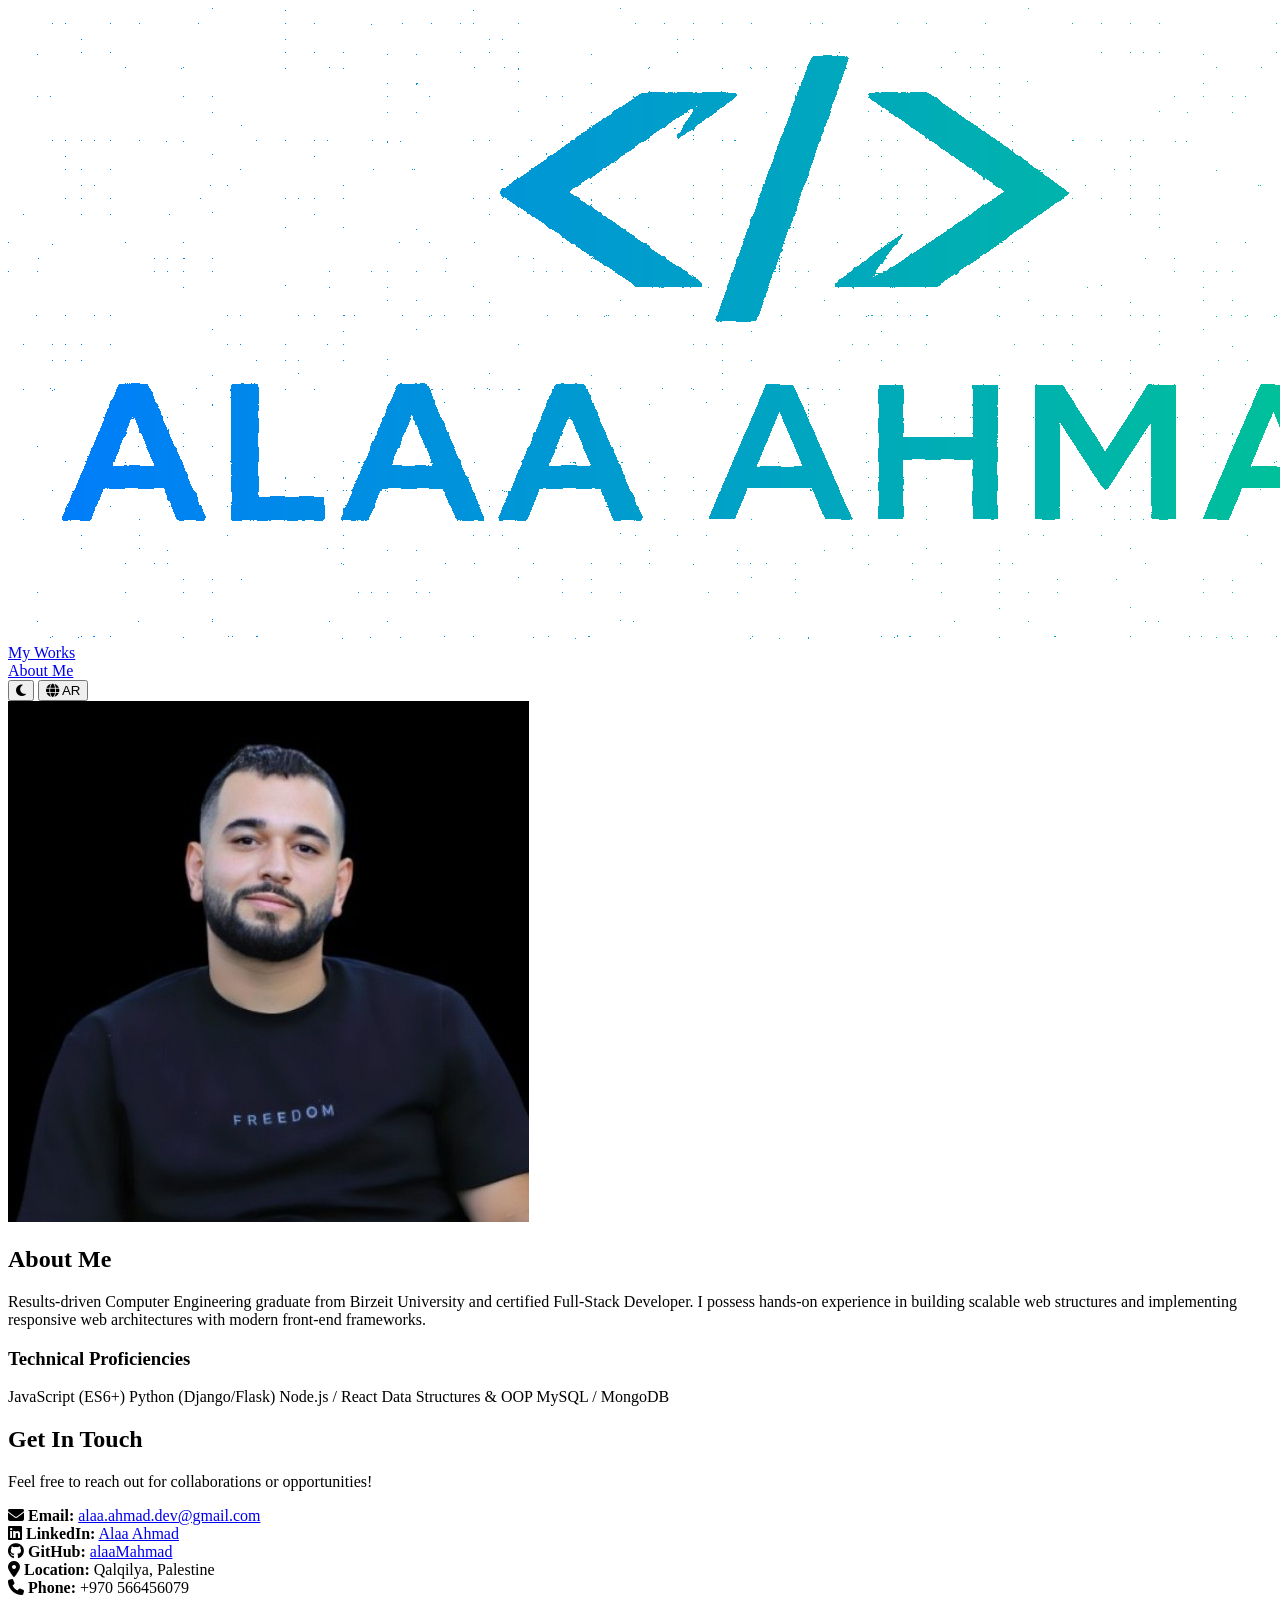
==== about.html @ a3a43dff "this is my v1 portfolio" ====
<!doctype html>
<html lang="en" dir="ltr">
  <head>
    <meta charset="UTF-8" />
    <meta name="viewport" content="width=device-width, initial-scale=1.0" />
    <title>About Alaa Ahmad</title>

    <!-- SEO Meta Tags -->
    <meta
      name="description"
      content="Computer Engineering Graduate & Full-Stack Developer Portfolio - Alaa Ahmad"
    />
    <meta
      name="keywords"
      content="Alaa Ahmad, علاء أحمد, Full-Stack Developer, Computer Engineering, Portfolio, Birzeit University, Palestine"
    />
    <meta name="author" content="Alaa Ahmad" />

    <!-- Favicon -->
    <link rel="icon" type="image/png" href="images/AlaaAhmad_logo.png" />

    <!-- Stylesheets -->
    <link rel="stylesheet" href="CSS/styles.css" />
    <!-- Font Awesome CDN for Icons -->
    <link
      rel="stylesheet"
      href="https://cdnjs.cloudflare.com/ajax/libs/font-awesome/6.5.1/css/all.min.css"
    />
  </head>
  <body>
    <!-- Navigation Header -->
    <header class="header-div">
      <div class="nav-div container">
        <!-- Logo Image Link -->
        <a href="index.html" class="logo-link">
          <img
            src="images/AlaaAhmad_logo.png"
            alt="Alaa Ahmad Logo"
            class="nav-logo-img"
          />
        </a>
        <nav class="nav-links" aria-label="Main Navigation">
          <div><a href="index.html" data-i18n="navWorks">My Works</a></div>
          <div>
            <a href="about.html" class="active" data-i18n="navAbout"
              >About Me</a
            >
          </div>
        </nav>
        <div class="controls">
          <button id="theme-toggle" aria-label="Toggle Theme">
            <i class="fa-solid fa-moon"></i>
          </button>
          <button id="lang-toggle" aria-label="Toggle Language">
            <i class="fa-solid fa-globe"></i>
            <span data-i18n="langText">EN/AR</span>
          </button>
        </div>
      </div>
    </header>

    <!-- Main Content Area -->
    <main class="main-content container about-container">
      <!-- About Section -->
      <section class="about-content" aria-labelledby="about-heading">
        <div class="profile-area">
          <img src="images/me.jpg" alt="Alaa Ahmad" class="profile-img" />
          <h1 id="about-heading" data-i18n="aboutMeTitle">About Me</h1>
        </div>
        <p data-i18n="aboutBio">
          Results-driven Computer Engineering graduate from Birzeit University
          and certified Full-Stack Developer. I possess hands-on experience in
          building scalable web structures and implementing responsive web
          architectures with modern front-end frameworks.
        </p>

        <h3 data-i18n="skillsTitle">Technical Proficiencies</h3>
        <div class="skills-container">
          <span class="skill-tag">JavaScript (ES6+)</span>
          <span class="skill-tag">Python (Django/Flask)</span>
          <span class="skill-tag">Node.js / React</span>
          <span class="skill-tag">Data Structures & OOP</span>
          <span class="skill-tag">MySQL / MongoDB</span>
        </div>
      </section>

      <!-- Contact Section -->
      <section class="contact-section" aria-labelledby="contact-heading">
        <h2 id="contact-heading" data-i18n="contactTitle">Get In Touch</h2>
        <p data-i18n="contactPrompt">
          Feel free to reach out for collaborations or opportunities!
        </p>
        <div class="contact-list">
          <!-- Email -->
          <div class="contact-item">
            <i class="fa-solid fa-envelope contact-icon"></i>
            <strong data-i18n="contactEmail">Email:</strong>
            <a href="mailto:alaa.ahmad.dev@gmail.com"
              >alaa.ahmad.dev@gmail.com</a
            >
          </div>
          <!-- LinkedIn -->
          <div class="contact-item">
            <i class="fa-brands fa-linkedin contact-icon"></i>
            <strong data-i18n="contactLinkedIn">LinkedIn:</strong>
            <a href="https://linkedin.com/in/alaa-mahmad" target="_blank"
              >Alaa Ahmad</a
            >
          </div>
          <!-- GitHub -->
          <div class="contact-item">
            <i class="fa-brands fa-github contact-icon"></i>
            <strong data-i18n="contactGitHub">GitHub:</strong>
            <a href="https://github.com/alaaMahmad" target="_blank"
              >alaaMahmad</a
            >
          </div>
          <!-- Location -->
          <div class="contact-item">
            <i class="fa-solid fa-location-dot contact-icon"></i>
            <strong data-i18n="contactLocation">Location:</strong>
            <span data-i18n="myLocation">Qalqilya, Palestine</span>
          </div>
          <!-- Phone -->
          <div class="contact-item">
            <i class="fa-solid fa-phone contact-icon"></i>
            <strong data-i18n="contactPhone">Phone:</strong> +970 566456079
          </div>
        </div>
      </section>
    </main>

    <script src="js/main.js"></script>
  </body>
</html>
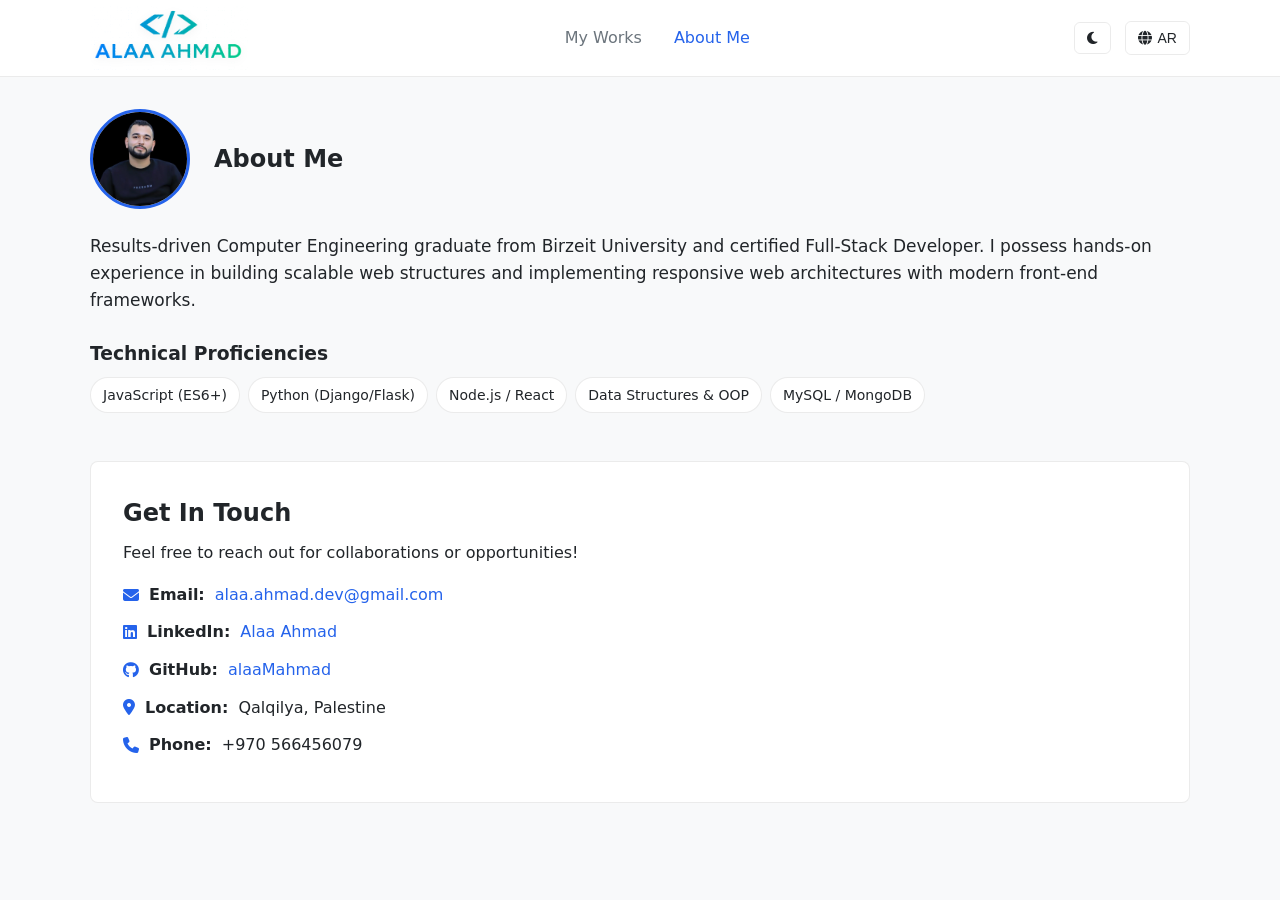
==== commit 01f862b4: "add the currect path for css file to make the deploy" ====
--- a/about.html
+++ b/about.html
@@ -20,7 +20,7 @@
     <link rel="icon" type="image/png" href="images/AlaaAhmad_logo.png" />
 
     <!-- Stylesheets -->
-    <link rel="stylesheet" href="CSS/styles.css" />
+    <link rel="stylesheet" href="./css/styles.css" />
     <!-- Font Awesome CDN for Icons -->
     <link
       rel="stylesheet"
--- a/css/styles.css
+++ b/css/styles.css
@@ -0,0 +1,344 @@
+/* ==========================================================================
+   1. Global Reset & Theme Variables
+   ========================================================================== */
+* {
+    margin: 0px;
+    padding: 0px;
+    box-sizing: border-box;
+}
+
+:root {
+    /* Light Mode Variables */
+    --bg-primary: #f8f9fa;
+    --bg-surface: #ffffff;
+    --text-primary: #212529;
+    --text-secondary: #6c757d;
+    --accent: #2563eb;
+    --border-color: rgba(0, 0, 0, 0.08);
+    --shadow-color: rgba(0, 0, 0, 0.1);
+}
+
+body.dark {
+    /* Dark Mode Variables Override */
+    --bg-primary: #0f172a;
+    --bg-surface: #1e293b;
+    --text-primary: #f8fafc;
+    --text-secondary: #94a3b8;
+    --accent: #38bdf8;
+    --border-color: rgba(255, 255, 255, 0.08);
+    --shadow-color: rgba(0, 0, 0, 0.3);
+}
+
+body {
+    font-family: system-ui, -apple-system, BlinkMacSystemFont, 'Segoe UI', Roboto, sans-serif;
+    line-height: 1.6;
+    background-color: var(--bg-primary);
+    color: var(--text-primary);
+}
+
+/* ==========================================================================
+   2. Structural Layout Styles
+   ========================================================================== */
+.container {
+    width: 90%;
+    max-width: 1100px;
+    margin: 0px auto;
+}
+
+/* ==========================================================================
+   3. Navigation Header
+   ========================================================================== */
+.header-div {
+    background-color: var(--bg-surface);
+    border-bottom: 1px solid var(--border-color);
+    padding: 6px 0px;
+    position: sticky;
+    top: 0px;
+    z-index: 100;
+}
+
+.nav-div {
+    display: flex;
+    justify-content: space-between;
+    align-items: center;
+    min-height: 64px;
+}
+
+.logo-link {
+    display: inline-flex;
+    align-items: center;
+    text-decoration: none;
+    height: 100%;
+}
+
+.nav-logo-img {
+    height: 64px;
+    width: auto;
+    display: block;
+    object-fit: contain;
+    filter: drop-shadow(0px 2px 4px rgba(0, 0, 0, 0.06));
+    transition: transform 0.2s ease;
+}
+
+.logo-link:hover .nav-logo-img {
+    transform: scale(1.03);
+}
+
+.nav-links {
+    display: flex;
+    gap: 32px;
+}
+
+.nav-links a {
+    text-decoration: none;
+    font-weight: 500;
+    color: var(--text-secondary);
+    transition: color 0.2s;
+}
+
+.nav-links a:hover, 
+.nav-links a.active {
+    color: var(--accent);
+}
+
+/* Controls & Buttons (Supports Arabic RTL layout seamlessly) */
+.controls button {
+    background: none;
+    padding: 8px 12px;
+    cursor: pointer;
+    border-radius: 6px;
+    font-size: 14px;
+    border: 1px solid var(--border-color);
+    color: var(--text-primary);
+    margin-inline-start: 8px; /* Uses Logical Properties instead of margin-left */
+    transition: background-color 0.2s, border-color 0.2s;
+    display: inline-flex;
+    align-items: center;
+    gap: 6px;
+}
+
+.controls button:hover {
+    background-color: var(--bg-primary);
+}
+
+.controls button i {
+    font-size: 14px;
+}
+
+/* ==========================================================================
+   4. Hero Section
+   ========================================================================== */
+.hero {
+    padding: 64px 0px 32px 0px;
+    text-align: center;
+}
+
+.hero h1 {
+    font-size: 40px;
+    margin-bottom: 8px;
+}
+
+.hero p {
+    font-size: 19px;
+    color: var(--text-secondary);
+}
+
+.section-title {
+    margin: 32px 0px;
+    font-size: 28px;
+    display: inline-block;
+    padding-bottom: 5px;
+    border-bottom: 2px solid var(--accent);
+}
+
+/* ==========================================================================
+   5. Projects Grid & Cards
+   ========================================================================== */
+.projects-grid {
+    display: grid;
+    grid-template-columns: repeat(auto-fit, minmax(300px, 1fr));
+    gap: 32px;
+    margin-bottom: 64px;
+}
+
+.project-card {
+    background-color: var(--bg-surface);
+    border: 1px solid var(--border-color);
+    border-radius: 8px;
+    overflow: hidden;
+    transition: transform 0.2s, box-shadow 0.2s;
+    display: flex;
+    flex-direction: column;
+}
+
+.project-card:hover {
+    transform: translateY(-4px);
+    box-shadow: 0px 10px 15px -3px var(--shadow-color);
+}
+
+.project-img-wrapper {
+    width: 100%;
+    height: 180px;
+    overflow: hidden;
+    border-bottom: 1px solid var(--border-color);
+}
+
+.project-img {
+    width: 100%;
+    height: 100%;
+    object-fit: cover; /* Fixed duplicate code from contain to cover */
+    transition: transform 0.3s ease;
+}
+
+.project-card:hover .project-img {
+    transform: scale(1.05);
+}
+
+.project-info {
+    padding: 24px;
+    display: flex;
+    flex-direction: column;
+    flex-grow: 1;
+}
+
+.project-info h3 {
+    margin-bottom: 8px;
+}
+
+.project-info p {
+    font-size: 15px;
+    margin-bottom: 16px;
+    color: var(--text-secondary);
+    flex-grow: 1;
+}
+
+.tags {
+    font-size: 12px;
+    padding: 4px 10px;
+    border-radius: 4px;
+    font-weight: bold;
+    align-self: flex-start;
+    background-color: var(--bg-primary);
+    color: var(--accent);
+}
+
+.project-links {
+    display: flex;
+    gap: 16px; 
+    margin-top: 16px;
+    
+}
+.demo-link {
+    display: inline-flex;
+    align-items: center;
+    gap: 8px;
+    color: var(--text-primary);
+    text-decoration: none;
+    font-size: 14px;
+    font-weight: 500;
+    transition: opacity 0.2s;
+}
+.demo-link:hover {
+    text-decoration: underline;
+    opacity: 0.8;
+}
+
+.github-link {
+    display: inline-flex;
+    align-items: center;
+    gap: 8px;
+    color: var(--text-primary);
+    text-decoration: none;
+    font-size: 14px;
+    font-weight: 500;
+    transition: color 0.2s;
+}
+
+.github-link:hover {
+    color: var(--accent);
+}
+
+/* ==========================================================================
+   6. About & Profile Section
+   ========================================================================== */
+.about-container {
+    padding-top: 32px;
+    display: flex;
+    flex-direction: column;
+    gap: 48px;
+    margin-bottom: 64px;
+}
+
+.profile-area {
+    display: flex;
+    align-items: center;
+    gap: 24px;
+    margin-bottom: 24px;
+}
+
+.profile-img {
+    width: 100px;
+    height: 100px;
+    border-radius: 50%;
+    object-fit: cover;
+    border: 3px solid var(--accent);
+    transition: border-color 0.3s ease;
+}
+
+.about-content p {
+    font-size: 17px;
+    margin-bottom: 24px;
+}
+
+.skills-container {
+    display: flex;
+    flex-wrap: wrap;
+    gap: 8px;
+    margin-top: 8px;
+}
+
+.skill-tag {
+    padding: 6px 12px;
+    border-radius: 20px;
+    font-size: 14px;
+    background-color: var(--bg-surface);
+    border: 1px solid var(--border-color);
+}
+
+/* ==========================================================================
+   7. Contact Section
+   ========================================================================== */
+.contact-section {
+    padding: 32px;
+    border-radius: 8px;
+    background-color: var(--bg-surface);
+    border: 1px solid var(--border-color);
+}
+
+.contact-section h2 {
+    margin-bottom: 8px;
+}
+
+.contact-prompt {
+    color: var(--text-secondary);
+}
+
+.contact-list {
+    margin-top: 16px;
+}
+
+.contact-item {
+    margin-bottom: 12px;
+    display: flex;
+    align-items: center;
+    gap: 10px;
+}
+
+.contact-item a {
+    text-decoration: none;
+    color: var(--accent);
+}
+
+.contact-icon {
+    color: var(--accent);
+}
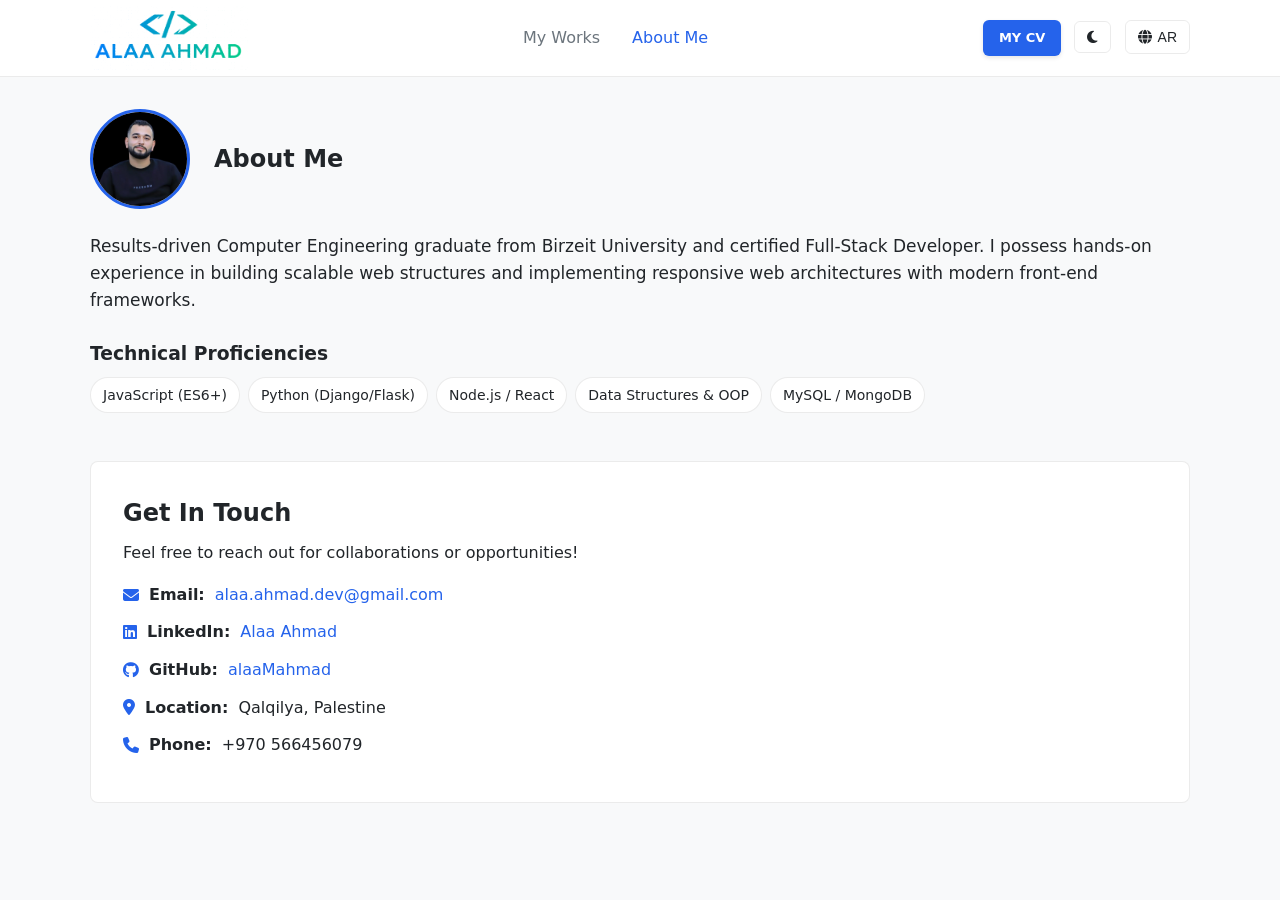
==== commit d7736079: "add the cv to about nav also" ====
--- a/about.html
+++ b/about.html
@@ -48,6 +48,15 @@
           </div>
         </nav>
         <div class="controls">
+          <a
+            href="Alaa_Ahmad_CV.pdf"
+            download="Alaa_Ahmad_CV.pdf"
+            class="btn-download-nav"
+            data-i18n="downloadCV"
+          >
+            <i class="fa-solid fa-file-arrow-down"></i>
+            <span>MY CV</span>
+          </a>
           <button id="theme-toggle" aria-label="Toggle Theme">
             <i class="fa-solid fa-moon"></i>
           </button>
--- a/css/styles.css
+++ b/css/styles.css
@@ -1,6 +1,4 @@
-/* ==========================================================================
-   1. Global Reset & Theme Variables
-   ========================================================================== */
+/* 1. Global Reset & Theme Variables */
 * {
     margin: 0px;
     padding: 0px;
@@ -36,25 +34,21 @@
     color: var(--text-primary);
 }
 
-/* ==========================================================================
-   2. Structural Layout Styles
-   ========================================================================== */
+ /* 2. Structural Layout Styles */
 .container {
     width: 90%;
     max-width: 1100px;
     margin: 0px auto;
 }
 
-/* ==========================================================================
-   3. Navigation Header
-   ========================================================================== */
+ /* 3. Navigation Header */
 .header-div {
     background-color: var(--bg-surface);
     border-bottom: 1px solid var(--border-color);
     padding: 6px 0px;
     position: sticky;
     top: 0px;
-    z-index: 100;
+    z-index: 1000;
 }
 
 .nav-div {
@@ -76,7 +70,6 @@
     width: auto;
     display: block;
     object-fit: contain;
-    filter: drop-shadow(0px 2px 4px rgba(0, 0, 0, 0.06));
     transition: transform 0.2s ease;
 }
 
@@ -125,9 +118,7 @@
     font-size: 14px;
 }
 
-/* ==========================================================================
-   4. Hero Section
-   ========================================================================== */
+ /* 4. Hero Section */
 .hero {
     padding: 64px 0px 32px 0px;
     text-align: center;
@@ -151,9 +142,7 @@
     border-bottom: 2px solid var(--accent);
 }
 
-/* ==========================================================================
-   5. Projects Grid & Cards
-   ========================================================================== */
+ /* 5. Projects Grid & Cards */
 .projects-grid {
     display: grid;
     grid-template-columns: repeat(auto-fit, minmax(300px, 1fr));
@@ -173,7 +162,8 @@
 
 .project-card:hover {
     transform: translateY(-4px);
-    box-shadow: 0px 10px 15px -3px var(--shadow-color);
+    box-shadow: 0px 10px 15px -3px var(--shadow-color); 
+/* box-shadow: Horizontal Offset,Vertical Offset,Blur Radius,Spread Radius,Shadow Color*/
 }
 
 .project-img-wrapper {
@@ -258,9 +248,7 @@
     color: var(--accent);
 }
 
-/* ==========================================================================
-   6. About & Profile Section
-   ========================================================================== */
+ /* 6. About & Profile Section */
 .about-container {
     padding-top: 32px;
     display: flex;
@@ -305,9 +293,7 @@
     border: 1px solid var(--border-color);
 }
 
-/* ==========================================================================
-   7. Contact Section
-   ========================================================================== */
+/* 7. Contact Section */
 .contact-section {
     padding: 32px;
     border-radius: 8px;
@@ -341,4 +327,25 @@
 
 .contact-icon {
     color: var(--accent);
-}+}
+
+
+.btn-download-nav {
+    display: inline-flex;
+    align-items: center;
+    gap: 8px;
+    background-color: var(--accent);
+    color: #ffffff !important; 
+    padding: 8px 16px;
+    border-radius: 6px;
+    text-decoration: none;
+    font-weight: 600;
+    font-size: 13px;
+    transition: transform 0.2s ease, box-shadow 0.2s ease;
+    box-shadow: 0px 2px 4px var(--shadow-color);
+}
+
+.btn-download-nav:hover {
+    transform: translateY(-1px);
+    box-shadow: 0px 4px 12px var(--shadow-color);
+}
